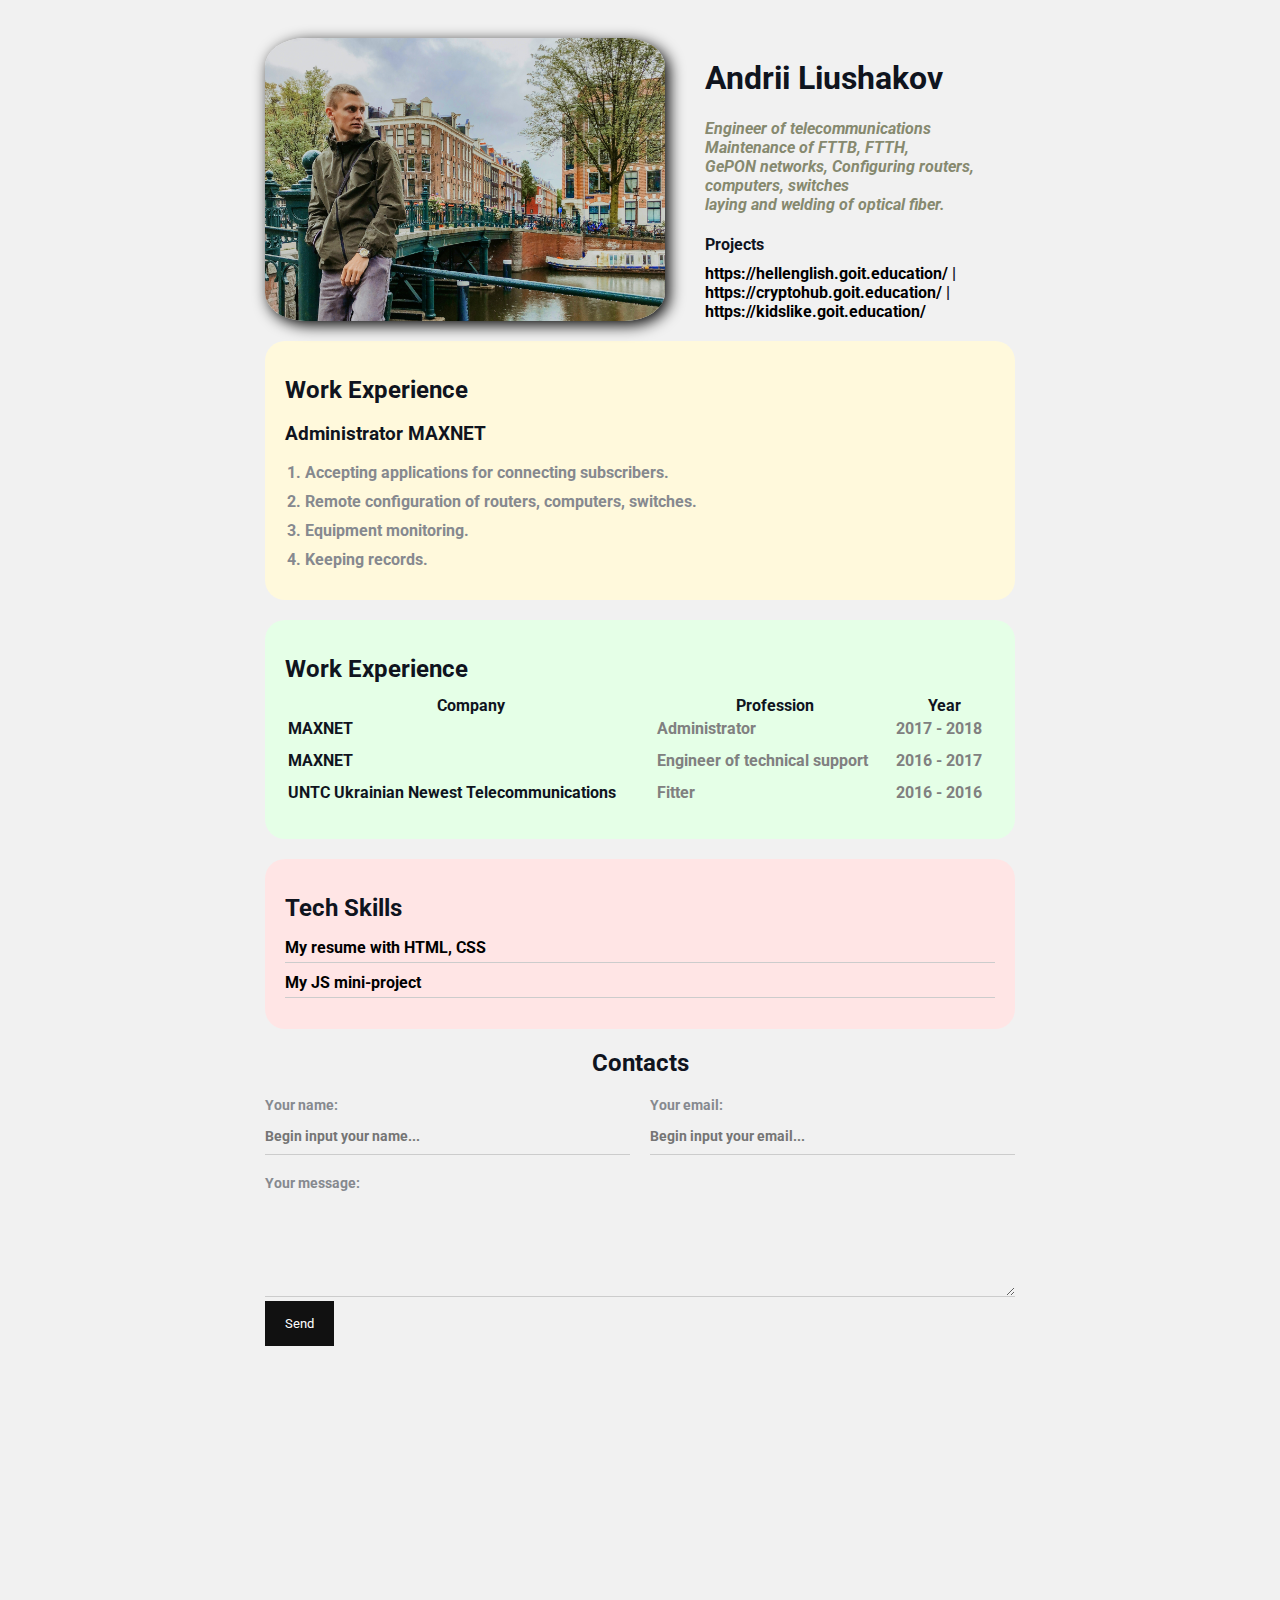
==== index.html @ b87f8330 "Rename resume2.html to index.html" ====
<!DOCTYPE html>
<html lang="en">
    <head>
        <meta charset="UTF-8">
        <meta http-equiv="X-UA-Compatible" content="IE=edge">
        <meta name="viewport" content="width=device-width, initial-scale=1.0">
        <title>Andrii Liushakov</title>
        <link rel="stylesheet" href="resume.css" rel="stylesheet"/>
        </style>
    </head>
    <body>
        <div class="container">
            <!-- <table cellspacing="26">
            <tr>
            <td> -->
                <!-- <img id="avatar" src="Копия resume_photo.JPG" 
                alt="my photo"/> -->

            <div class="info">   
                <img class="avatar" src="Копия resume_photo.JPG" 
                alt="my photo"/>
            

             <!-- </td>
             <td> -->

                <div class="info-text">
                    <h1> Andrii Liushakov</h1>
                        <p>  Engineer of telecommunications</p>
                        <p>Maintenance of FTTB, FTTH,
                    <br>
                    GePON networks,
                    Configuring routers, computers, switches
                    <br>  
                    laying and welding of optical fiber.</p>

                        <h4>Projects</h4>
                            <a href="https://hellenglish.goit.education/" target="_blank">https://hellenglish.goit.education/</a>
                            |
                            <a href="https://cryptohub.goit.education/" target="_blank">https://cryptohub.goit.education/</a>
                            |
                            <a href="//kidslike.goit.education/" target="_blank">https://kidslike.goit.education/</a>
                </div>
            <!-- </td>
            </tr>
            </table> -->
            </div>


            
        
        <div class="card bg-yellow">
                <h2>Work Experience</h2>
                <h3>Administrator MAXNET</h3>
                <ol class="list">
                    <li>Accepting applications for connecting subscribers. </li>
                    <li>Remote configuration of routers, computers, switches. </li>
                    <li>Equipment monitoring. </li>
                    <li> Keeping records.</li>
                </ol>
        </div>

            <div class="card bg-green"> 
            <h2>Work Experience    </h2>
                <table class="table">
                    <thead>
                    <tr>
                        <th>Company</th>
                        <th>Profession</th>
                        <th>Year</th> 
                    </tr>
                </thead>
                    <tbody> 
                    <tr>
                        <td>MAXNET</td>
                        <td>Administrator</td>
                        <td>2017 - 2018</td>
                    </tr>
                    <tr>
                            <td>MAXNET        </td>
                            <td>Engineer of technical support</td>
                            <td>2016 - 2017</td>
                    </tr>
                    <tr>
                            <td>UNTC Ukrainian Newest Telecommunications        </td>
                            <td>Fitter</td>
                            <td>2016 - 2016</td>
                    </tr>
                </tbody>
                </table>

            </div>

        <div class="card bg-red"> 
            <h2>Tech Skills</h2>
                <ul class="ul-list">
                    <li><a href="https://app.netlify.com/sites/andrii-liushakov-resume/settings/general"> My resume with HTML, CSS</a></li>
                    <li><a href="https://app.netlify.com/sites/andrii-liushakov-resume/settings/general"> My JS mini-project</a></li>
                </ul>       
        </div>

            <div class="contact"> 
            <h2>Contacts</h2>
                
            <form action="/"> <!-- url-address of server using info of this form -->
                <div class="row">
                    <div class="form-group">
                        <label for="name">Your name:</label>
                        <input type="text" id="name"
                        placeholder="Begin input your name...">
                    </div>   
                    <div class="form-group">      
                        <label for="email">Your email:</label>
                        <input type="email" id="email"
                        placeholder="Begin input your email...">      
                        </div> 
                </div>  
                        <div class="form-group">      
                            <label for="text">Your message:</label>
                            <textarea id="" cols="30" rows="5"></textarea>
                        </div> 
                
                <input class="btn" type="submit" value="Send">
             <div class="position">
                 <div class="box"></div>
             </div>       
                </form>
        </div>
        <div style="margin-bottom: 500px;"></div>
    </body>
</html>
---- resume.css ----
@import url('https://fonts.googleapis.com/css2?family=Roboto&display=swap');

/* * {
    padding: 0;
    margin: 0;
} */
body {
    background-color: #f1f1f1;
    color: #0f141e;

    /* font-size: 16px;
    font-weight: normal;
    font-family: 'Roboto', sans-serif2; */
    
    font: bold 16px 'Roboto', sans-serif2;

}

/* #avatar {
    width: 500px;
    border-radius: 10%; 
}*/

/* box-model */
.container {
    max-width: 750px;
    margin: auto;
    padding-top: 30px;
    
}

.avatar {
    width: 400px;
    border-radius: 10%;
    box-shadow: 4px 4px 15px rgba(0, 0, 0, 025);
}

.info p{
color: #86896f;
margin: 0;
font-style: italic;
font-weight: bold;
text-decoration: none;
/* text-transform: uppercase; */
/* letter-spacing: 10px; */
/* word-spacing: 100px;  */

/* width: 100%;
background: blueviolet;
padding: 15px;
border: 5px solid red;
margin: 20px;
border-bottom-style:dotted ;
border-top-width: 15px ; */
}

.info {
    display: flex;
    margin-bottom: 20px;
}

/* Adaptation for mobile devices */
@media (max-width: 00px) {
    .info {
        display: block;
        text-align: center;
    }
}

a {
    color: black;
    text-decoration: none;
}
a:hover {
    text-decoration: underline;
}
a:active {
    color: blue;
}
a:visited {
    color: grey;
}

.card {
    padding: 15px 20px;
    margin-bottom: 20px;
    border-radius: 20px;
}

.bg-yellow {
background: #fff9dc;
}

.bg-green {
background: #e5ffe7;
}

.bg-red {
background: #ffe5e5;
}

.card h2 {
margin-bottom: 10px;
}

.list {
padding: 0px 20px;
}

.list li {
 color: #86898f;
 margin-bottom: 10px;
}

.table {
    margin-bottom: 10px;
    width: 100%;
   }

.table td{
padding-bottom: 10px;
}

.table td:nth-child(2),.table td:nth-child(3) {
 color: grey;
}

/* .table tr:nth-child(even) {
background: rgb(231, 94, 94);
} */

.ul-list {
list-style: none;
padding: 0;
}

.ul-list li {
margin-bottom: 10px;
padding-bottom: 5px;
border-bottom: 1px solid #ccc;
}

.contact h2{
text-align: center;
}

.form-group label{
display: block;
font-size: 14px;
color: #86898f;
}

.form-group input, .form-group textarea{
    
width: 100%;
box-sizing: border-box;
border: none;
background: transparent;
border-bottom: 1px solid #ccc;
color: #000;
padding: 15px 0px 10px;
outline: none;
font-family: inherit;
font: bold 14px 'Roboto', sans-serif2;

}

.row {
display: flex;
margin-bottom: 20px;
}

.row > .form-group {
    width: 50%;
    margin-right: 20px;
}

.row > .form-group:last-child{ 
margin-right: 0px;
}
/* отступ справа не нужен нам, поэтому ставим 0 для последнего */

.info-text {
    margin-left: 40px;
}

.info-text h4 {
    margin-bottom: 10px;
}

.btn {
    background: #111;
    color: #fff;
    padding: 15px 20px;
    border: none;
    font-family: inherit;
    cursor: pointer;
}

.btn:hover {
    opacity: 0.9;
}

/* position */

/* .position {
    position: relative;
    margin-top: 40px;
    padding: 20px;
    border: 4px solid black;
}

.box {
    /* fixed element after scroll */
    position: fixed;
    bottom: 50px;
    right: 50px;
    border-radius: 50%;

    /* position: absolute;
    width: 50px;
    height: 50px;
    background: lightcoral;
}  */
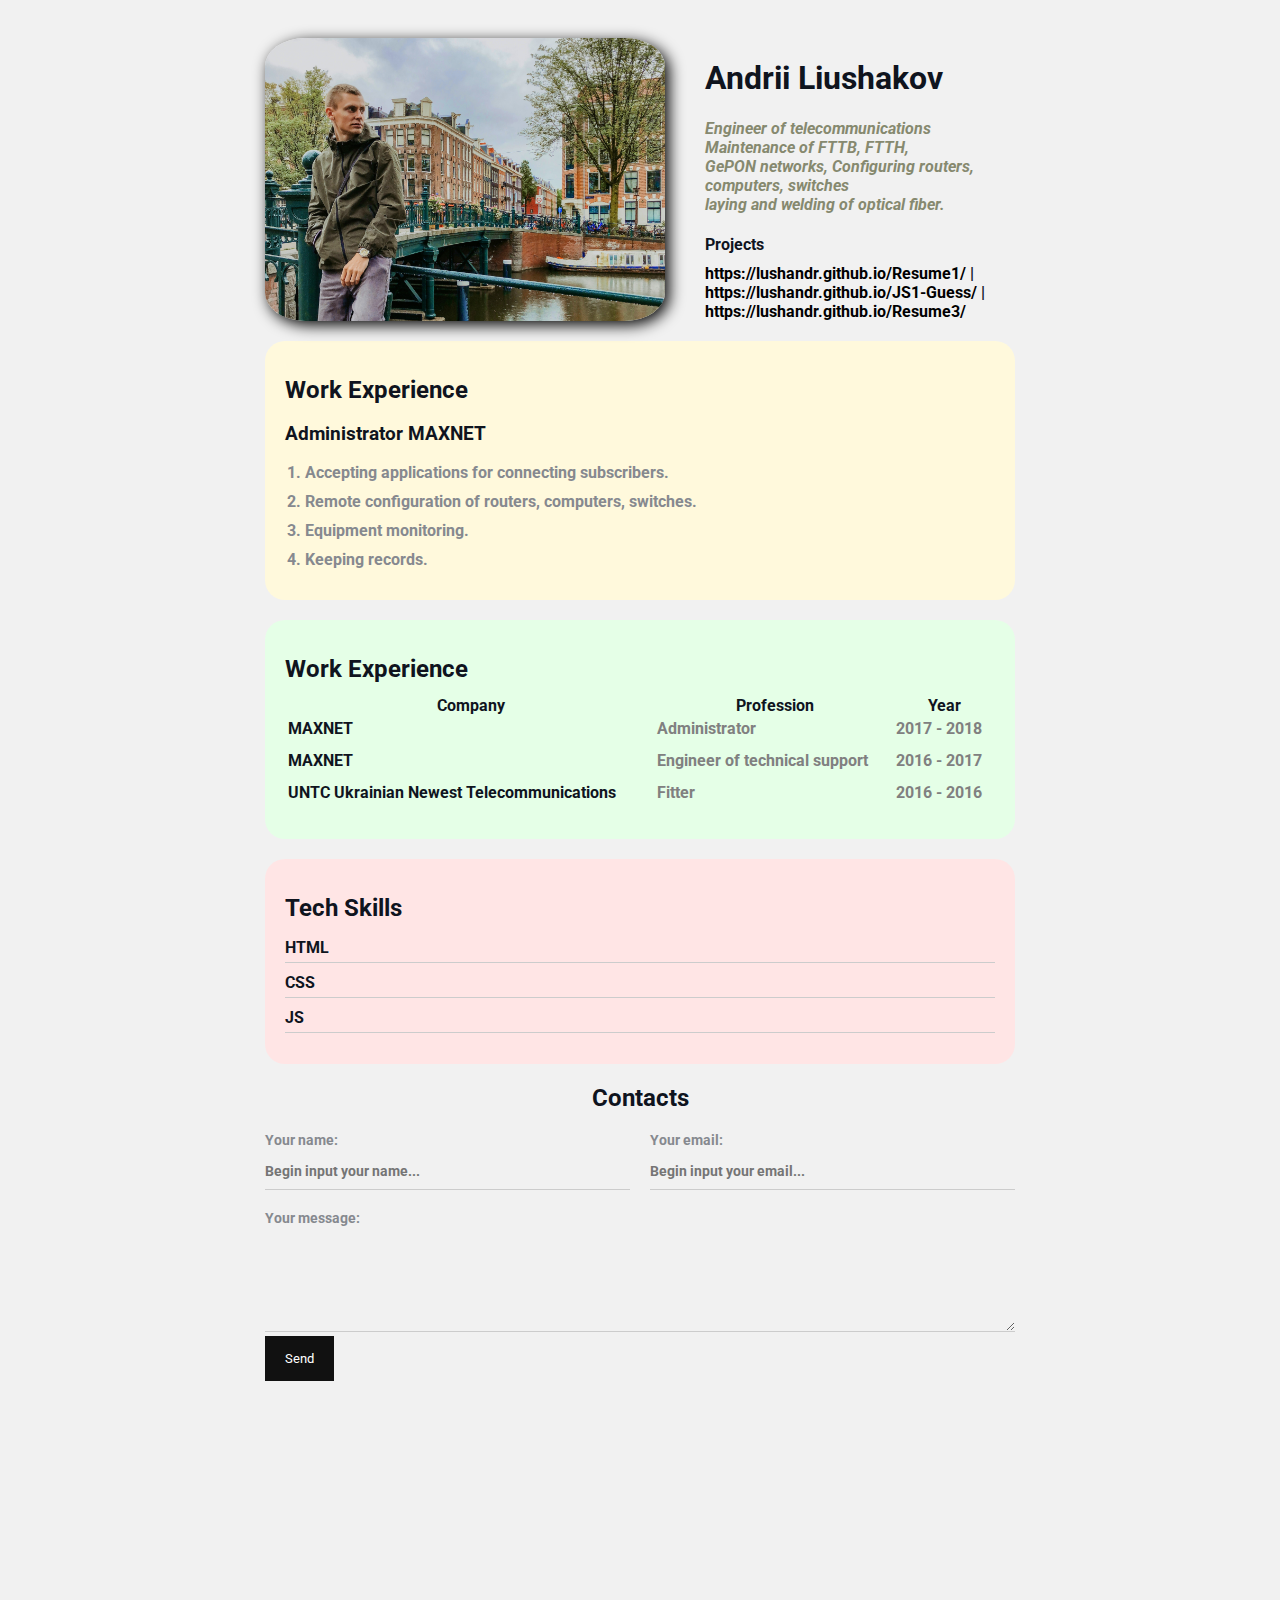
==== commit 1ebb6bfd: "Update index.html" ====
--- a/index.html
+++ b/index.html
@@ -35,11 +35,11 @@
                     laying and welding of optical fiber.</p>
 
                         <h4>Projects</h4>
-                            <a href="https://hellenglish.goit.education/" target="_blank">https://hellenglish.goit.education/</a>
+                            <a href="https://lushandr.github.io/Resume1/" target="_blank">https://lushandr.github.io/Resume1/</a>
                             |
-                            <a href="https://cryptohub.goit.education/" target="_blank">https://cryptohub.goit.education/</a>
+                            <a href="https://lushandr.github.io/JS1-Guess/" target="_blank">https://lushandr.github.io/JS1-Guess/</a>
                             |
-                            <a href="//kidslike.goit.education/" target="_blank">https://kidslike.goit.education/</a>
+                            <a href="https://lushandr.github.io/Resume3/" target="_blank">https://lushandr.github.io/Resume3/</a>
                 </div>
             <!-- </td>
             </tr>
@@ -94,8 +94,9 @@
         <div class="card bg-red"> 
             <h2>Tech Skills</h2>
                 <ul class="ul-list">
-                    <li><a href="https://app.netlify.com/sites/andrii-liushakov-resume/settings/general"> My resume with HTML, CSS</a></li>
-                    <li><a href="https://app.netlify.com/sites/andrii-liushakov-resume/settings/general"> My JS mini-project</a></li>
+                    <li>HTML</li>
+                    <li>CSS</li>
+                    <li>JS</li>
                 </ul>       
         </div>
 
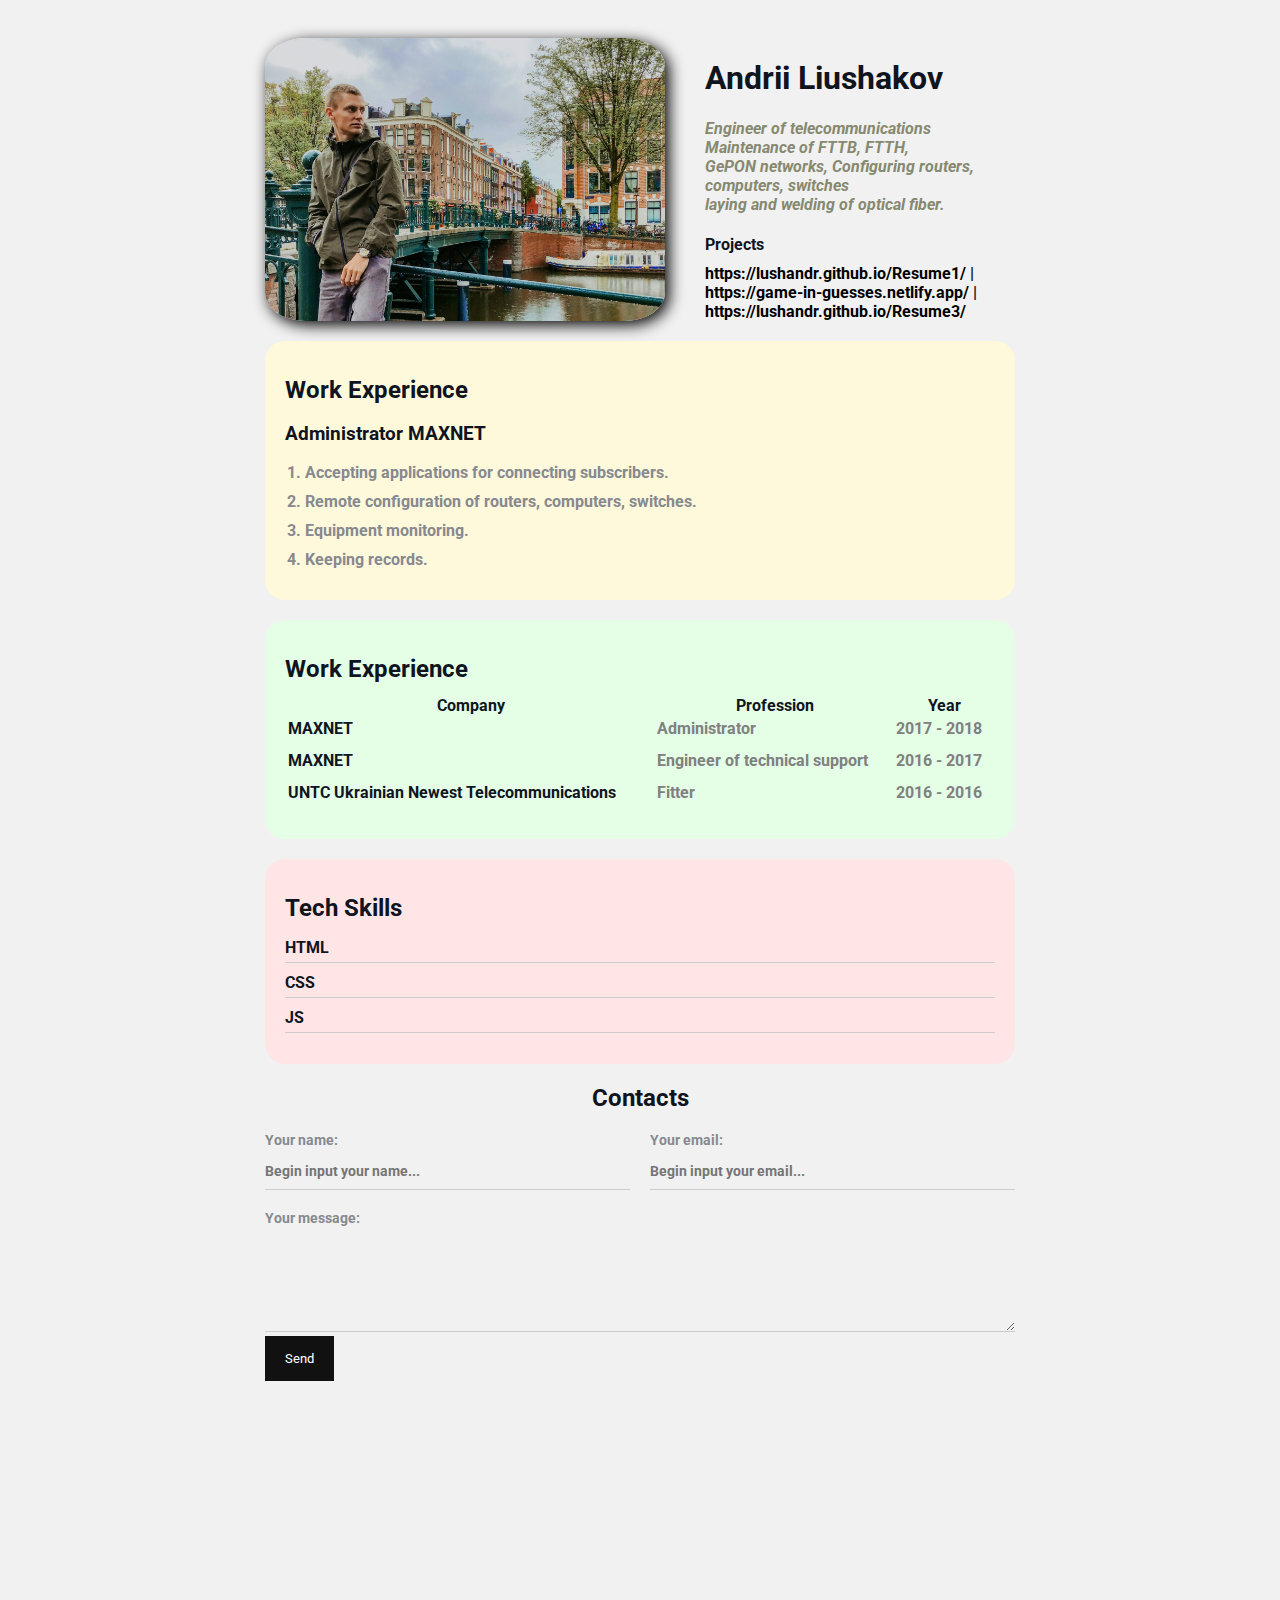
==== commit 014ad495: "Update index.html" ====
--- a/index.html
+++ b/index.html
@@ -37,7 +37,7 @@
                         <h4>Projects</h4>
                             <a href="https://lushandr.github.io/Resume1/" target="_blank">https://lushandr.github.io/Resume1/</a>
                             |
-                            <a href="https://lushandr.github.io/JS1-Guess/" target="_blank">https://lushandr.github.io/JS1-Guess/</a>
+                            <a href="https://game-in-guesses.netlify.app/" target="_blank">https://game-in-guesses.netlify.app/</a>
                             |
                             <a href="https://lushandr.github.io/Resume3/" target="_blank">https://lushandr.github.io/Resume3/</a>
                 </div>
